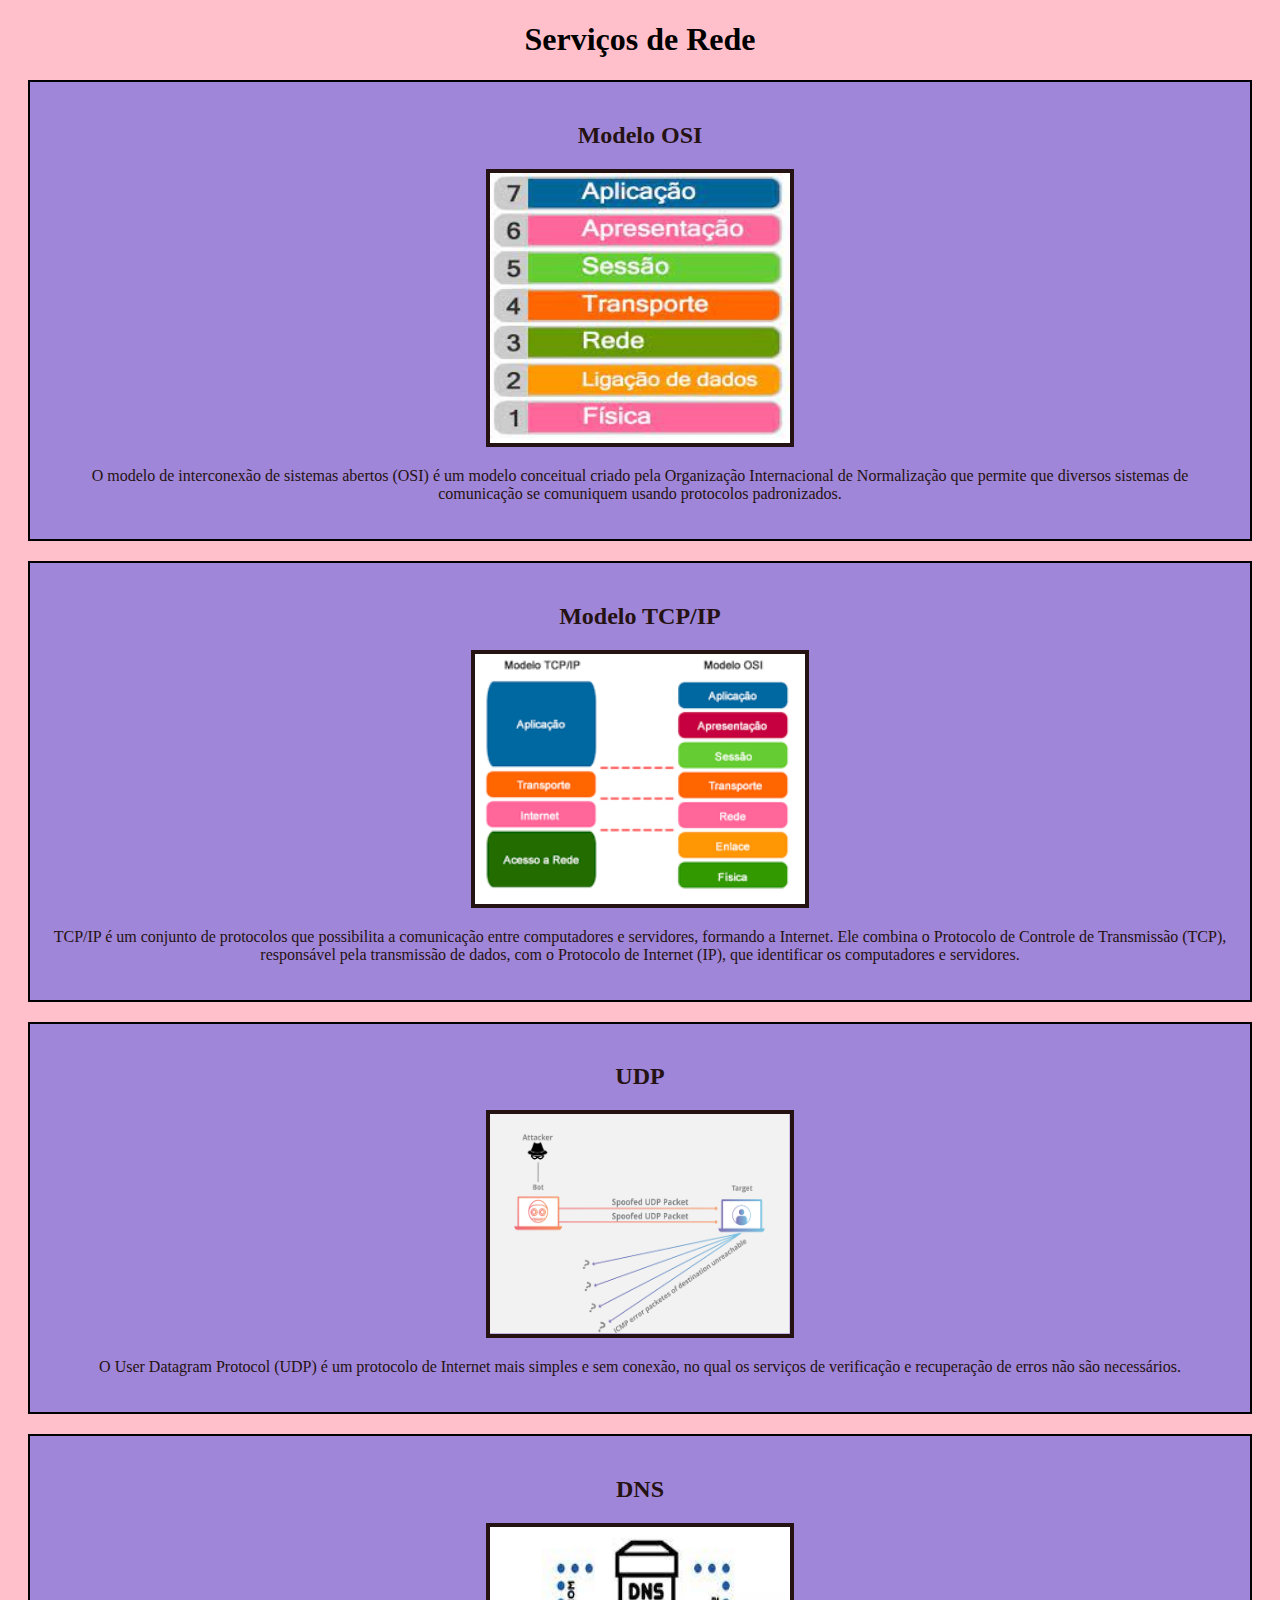
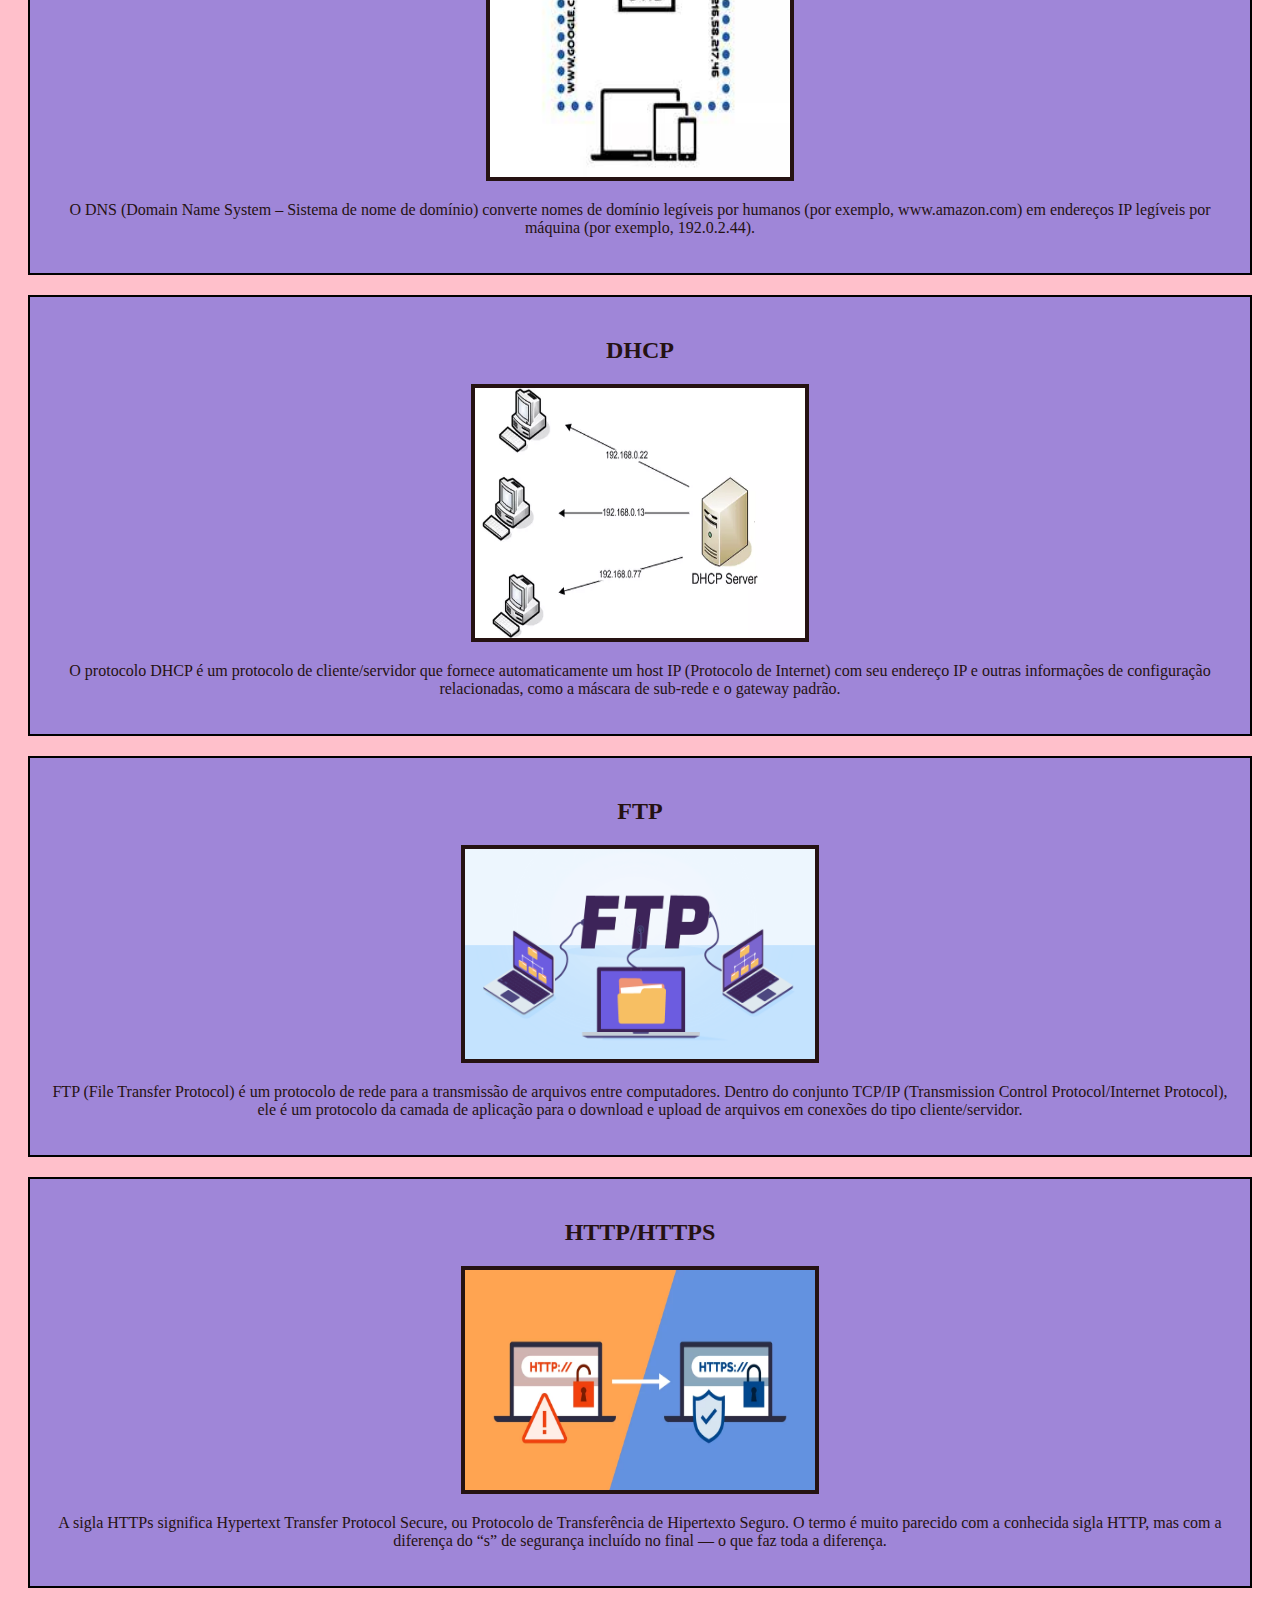
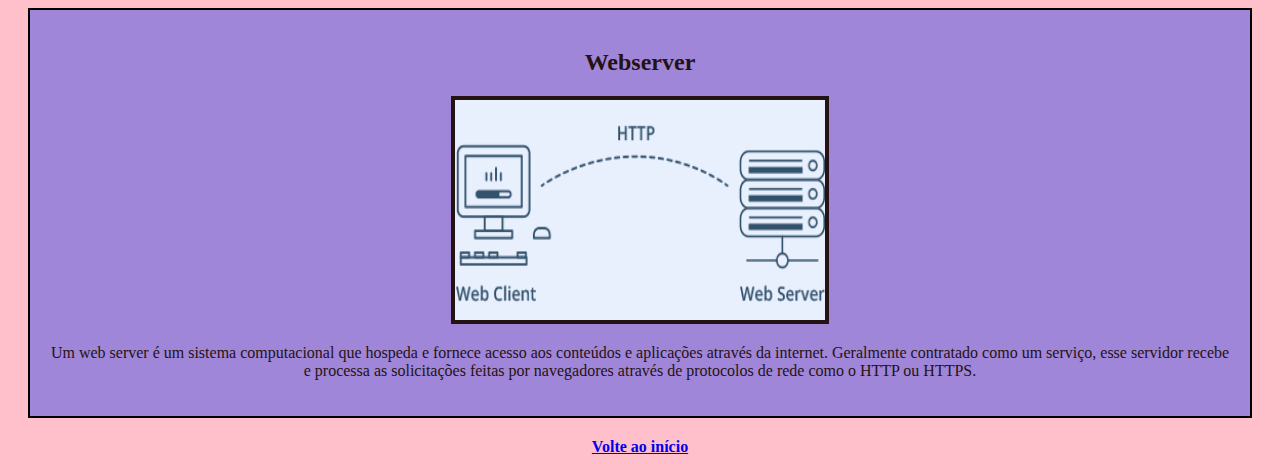
==== rede.html @ 0478d32b "Add files via upload" ====
<!DOCTYPE html>
<html>
<head>
	<title>Webserver</title> 
    <link rel="stylesheet" type="text/css" href="estilos.css">

	<body align="center" bgcolor="pink"></body>

	<main>
	<section id="Bv">
	<h1 align="center">Serviços de Rede</h1>
	</header>
	<nav>
<p align="center"></p>

</head>


<div class="city">
	<h2>Modelo OSI</h2>
	<img border="4" height="270" width="300" src= /img/osi.png>
    <p>O modelo de interconexão de sistemas abertos (OSI) é um modelo conceitual criado pela Organização Internacional de Normalização que permite que diversos sistemas de comunicação se comuniquem usando protocolos padronizados.</p>
</div>


<div class="city">
	<h2>Modelo TCP/IP</h2>
	<img border="4" height="250" width="330" src= /img/tcp.png>
    <p>TCP/IP é um conjunto de protocolos que possibilita a comunicação entre computadores e servidores, formando a Internet. Ele combina o Protocolo de Controle de Transmissão (TCP), responsável pela transmissão de dados, com o Protocolo de Internet (IP), que identificar os computadores e servidores.</p>
</div>


<div class="city">
    <h2>UDP</h2>
    <img border="4" height="220" width="300" src= /img/udp.png>
    <p>O User Datagram Protocol (UDP) é um protocolo de Internet mais simples e sem conexão, no qual os serviços de verificação e recuperação de erros não são necessários.</p>
    </div>


<div class="city">
    <h2>DNS</h2>
    <img border="4" height="250" width="300" src= /img/dns.png>
    <p>O DNS (Domain Name System – Sistema de nome de domínio) converte nomes de domínio legíveis por humanos (por exemplo, www.amazon.com) em endereços IP legíveis por máquina (por exemplo, 192.0.2.44).</p>
    </div>

<div class="city">
    <h2>DHCP</h2>
    <img border="4" height="250" width="330" src= /img/dhcp.png>
    <p>O protocolo DHCP é um protocolo de cliente/servidor que fornece automaticamente um host IP (Protocolo de Internet) com seu endereço IP e outras informações de configuração relacionadas, como a máscara de sub-rede e o gateway padrão.</p>
    </div>

<div class="city">
    <h2>FTP</h2>
    <img border="4" height="210" width="350" src= /img/ftp.png>
    <p>FTP (File Transfer Protocol) é um protocolo de rede para a transmissão de arquivos entre computadores. Dentro do conjunto TCP/IP (Transmission Control Protocol/Internet Protocol), ele é um protocolo da camada de aplicação para o download e upload de arquivos em conexões do tipo cliente/servidor.</p>
    </div>

<div class="city">
    <h2>HTTP/HTTPS</h2>
    <img border="4" height="220" width="350" src= /img/http.png>
    <p>A sigla HTTPs significa Hypertext Transfer Protocol Secure, ou Protocolo de Transferência de Hipertexto Seguro. O termo é muito parecido com a conhecida sigla HTTP, mas com a diferença do “s” de segurança incluído no final — o que faz toda a diferença.</p>
    </div>

<div class="city">
    <h2>Webserver</h2>
    <img border="4" height="220" width="370" src= /img/server.png>
    <p>Um web server é um sistema computacional que hospeda e fornece acesso aos conteúdos e aplicações através da internet. Geralmente contratado como um serviço, esse servidor recebe e processa as solicitações feitas por navegadores através de protocolos de rede como o HTTP ou HTTPS.</p>
    </div>

	<a href="#Bv"><strong>Volte ao início</strong></a>

</main>	
</body>
</html>
---- estilos.css ----
.cabecalho{
    font-family: Georgia, 'Times New Roman', Times, serif;
    font-size: xx-large; 
}

.corpo{
    background-color: rgb(143, 182, 221);  
}

.city {
	background-color: rgb(159, 134, 216);
	color: rgb(37, 18, 18);
	border: 2px solid black;
	margin: 20px;
	padding: 20px;
}
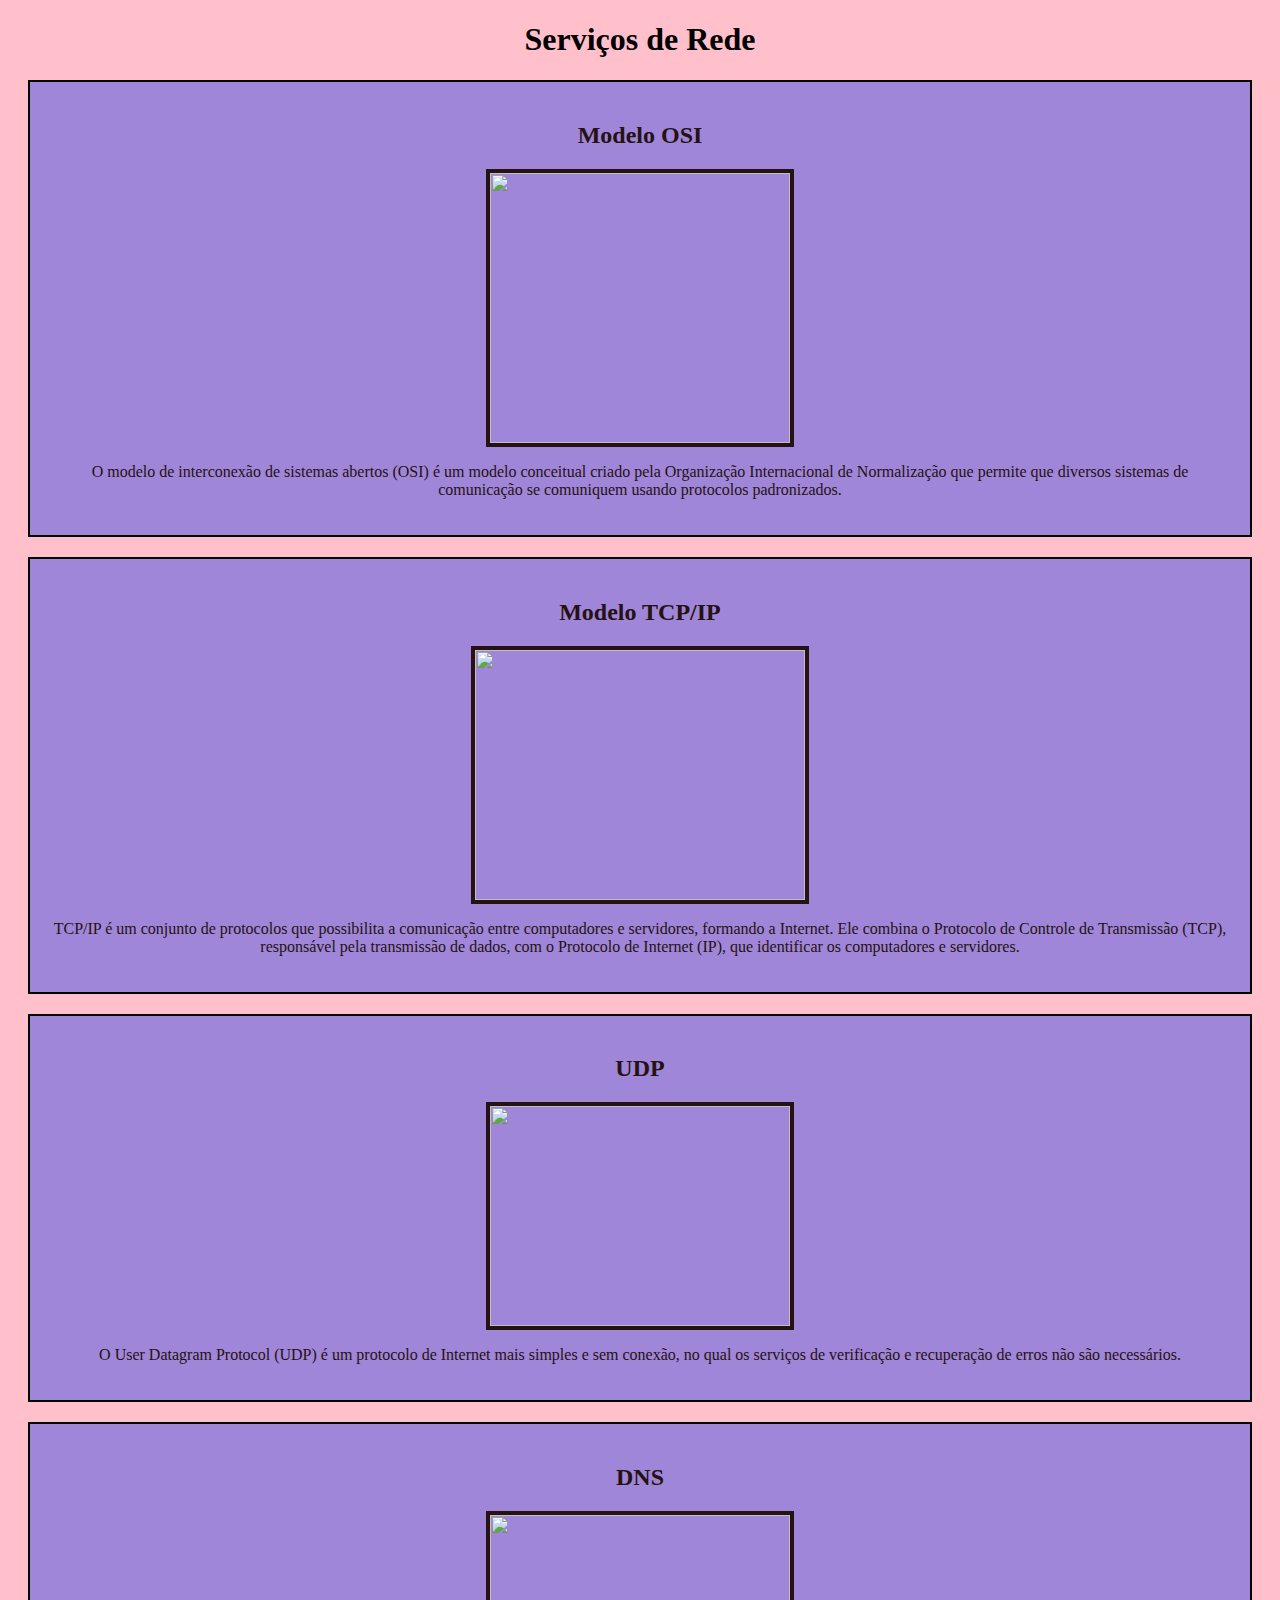
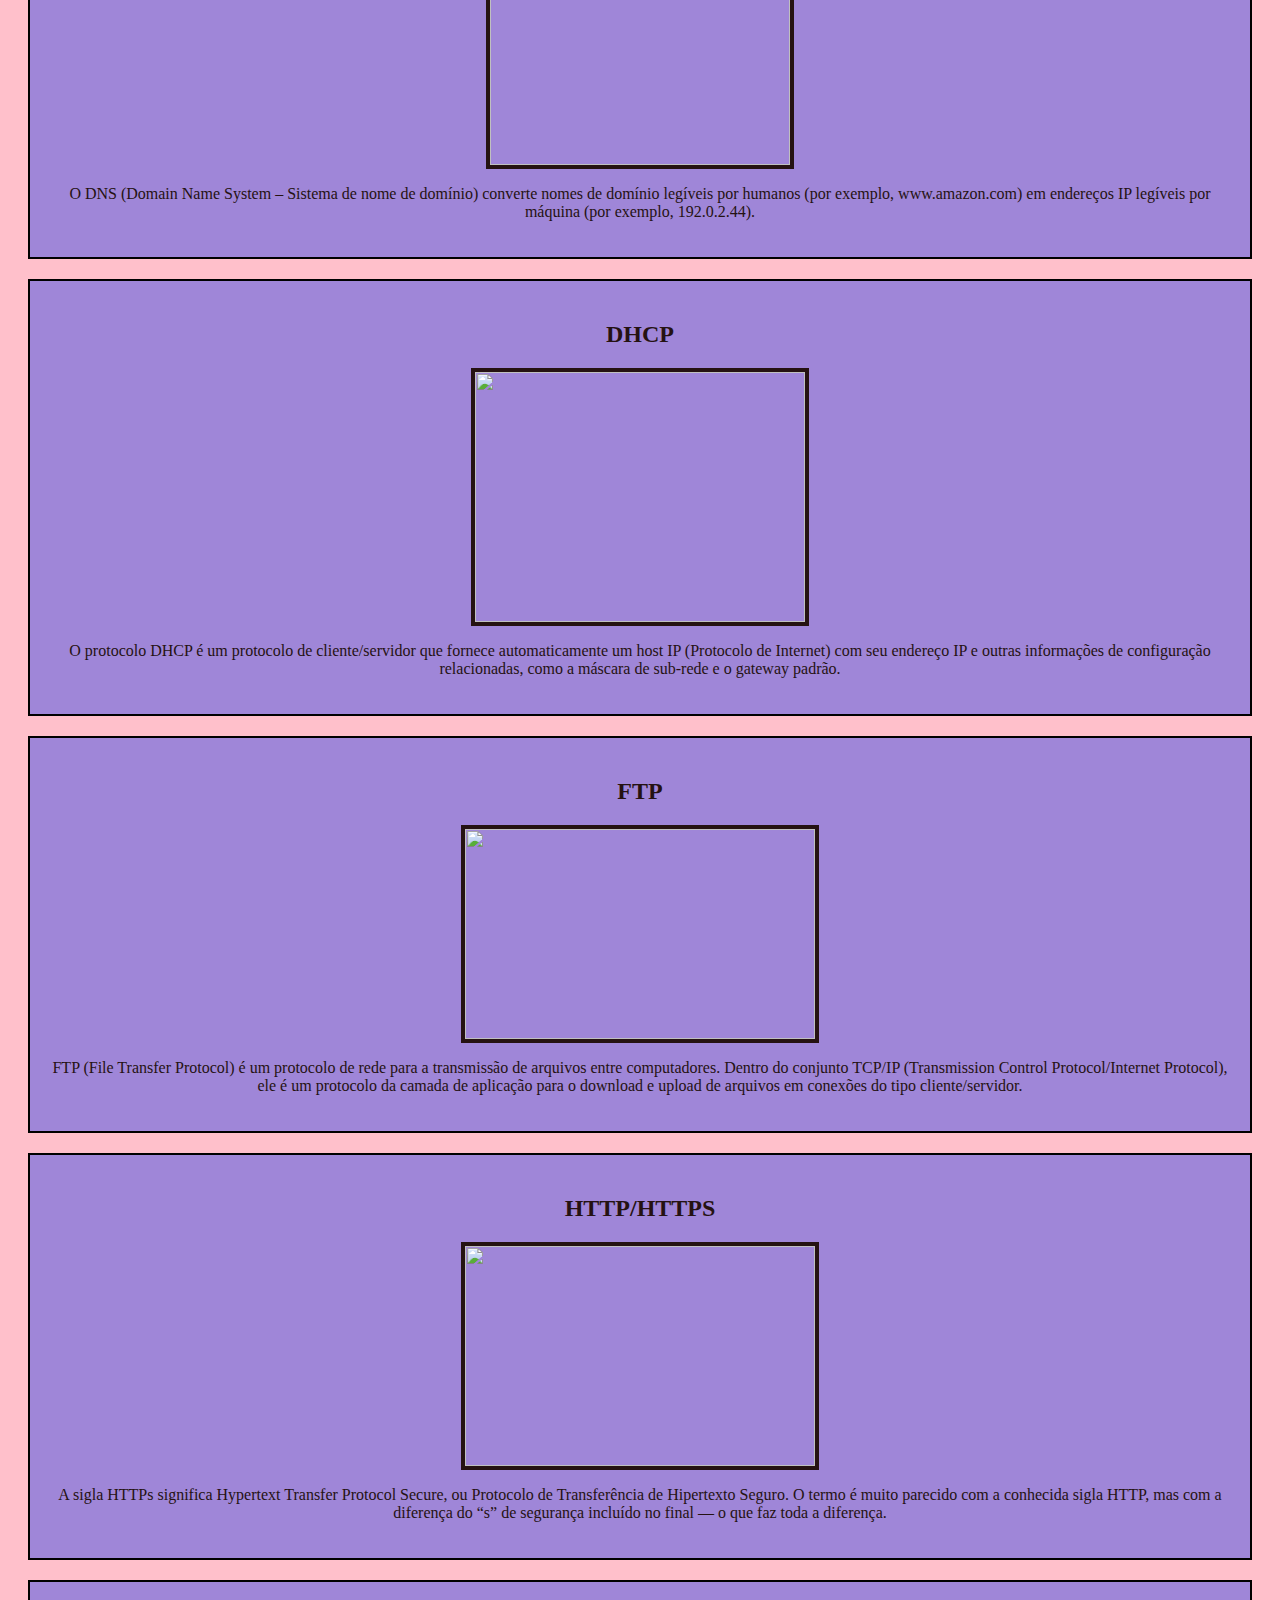
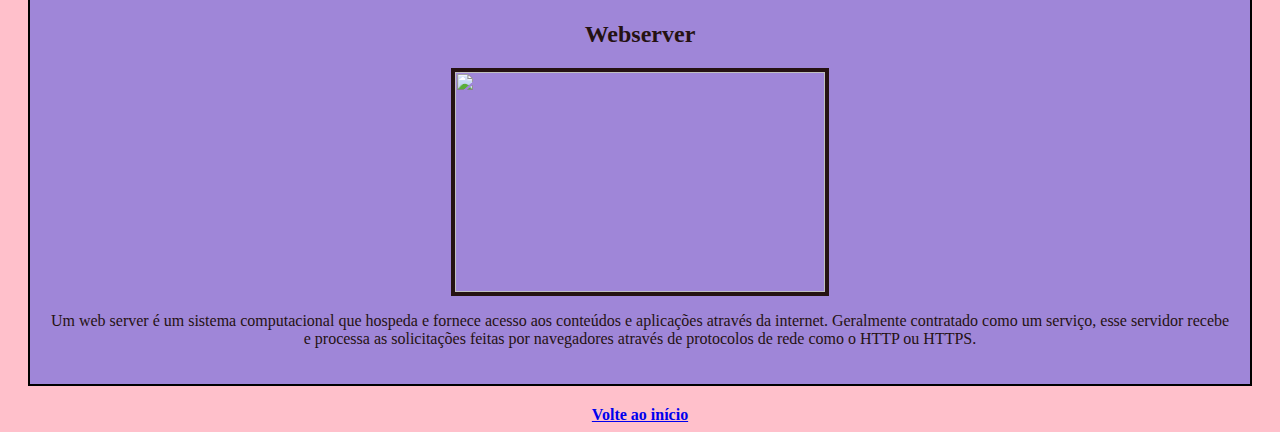
==== commit 31a8b89e: "Add files via upload" ====
--- a/rede.html
+++ b/rede.html
@@ -18,52 +18,52 @@
 
 <div class="city">
 	<h2>Modelo OSI</h2>
-	<img border="4" height="270" width="300" src= /img/osi.png>
+	<img border="4" height="270" width="300" src= /servicos-de-rede/img/osi.png>
     <p>O modelo de interconexão de sistemas abertos (OSI) é um modelo conceitual criado pela Organização Internacional de Normalização que permite que diversos sistemas de comunicação se comuniquem usando protocolos padronizados.</p>
 </div>
 
 
 <div class="city">
 	<h2>Modelo TCP/IP</h2>
-	<img border="4" height="250" width="330" src= /img/tcp.png>
+	<img border="4" height="250" width="330" src= /servicos-de-rede/img/tcp.png>
     <p>TCP/IP é um conjunto de protocolos que possibilita a comunicação entre computadores e servidores, formando a Internet. Ele combina o Protocolo de Controle de Transmissão (TCP), responsável pela transmissão de dados, com o Protocolo de Internet (IP), que identificar os computadores e servidores.</p>
 </div>
 
 
 <div class="city">
     <h2>UDP</h2>
-    <img border="4" height="220" width="300" src= /img/udp.png>
+    <img border="4" height="220" width="300" src= /servicos-de-rede/img/udp.png>
     <p>O User Datagram Protocol (UDP) é um protocolo de Internet mais simples e sem conexão, no qual os serviços de verificação e recuperação de erros não são necessários.</p>
     </div>
 
 
 <div class="city">
     <h2>DNS</h2>
-    <img border="4" height="250" width="300" src= /img/dns.png>
+    <img border="4" height="250" width="300" src= /servicos-de-rede/img/dns.png>
     <p>O DNS (Domain Name System – Sistema de nome de domínio) converte nomes de domínio legíveis por humanos (por exemplo, www.amazon.com) em endereços IP legíveis por máquina (por exemplo, 192.0.2.44).</p>
     </div>
 
 <div class="city">
     <h2>DHCP</h2>
-    <img border="4" height="250" width="330" src= /img/dhcp.png>
+    <img border="4" height="250" width="330" src= /servicos-de-rede/img/dhcp.png>
     <p>O protocolo DHCP é um protocolo de cliente/servidor que fornece automaticamente um host IP (Protocolo de Internet) com seu endereço IP e outras informações de configuração relacionadas, como a máscara de sub-rede e o gateway padrão.</p>
     </div>
 
 <div class="city">
     <h2>FTP</h2>
-    <img border="4" height="210" width="350" src= /img/ftp.png>
+    <img border="4" height="210" width="350" src= /servicos-de-rede/img/ftp.png>
     <p>FTP (File Transfer Protocol) é um protocolo de rede para a transmissão de arquivos entre computadores. Dentro do conjunto TCP/IP (Transmission Control Protocol/Internet Protocol), ele é um protocolo da camada de aplicação para o download e upload de arquivos em conexões do tipo cliente/servidor.</p>
     </div>
 
 <div class="city">
     <h2>HTTP/HTTPS</h2>
-    <img border="4" height="220" width="350" src= /img/http.png>
+    <img border="4" height="220" width="350" src= /servicos-de-rede/img/http.png>
     <p>A sigla HTTPs significa Hypertext Transfer Protocol Secure, ou Protocolo de Transferência de Hipertexto Seguro. O termo é muito parecido com a conhecida sigla HTTP, mas com a diferença do “s” de segurança incluído no final — o que faz toda a diferença.</p>
     </div>
 
 <div class="city">
     <h2>Webserver</h2>
-    <img border="4" height="220" width="370" src= /img/server.png>
+    <img border="4" height="220" width="370" src= /servicos-de-rede/img/server.png>
     <p>Um web server é um sistema computacional que hospeda e fornece acesso aos conteúdos e aplicações através da internet. Geralmente contratado como um serviço, esse servidor recebe e processa as solicitações feitas por navegadores através de protocolos de rede como o HTTP ou HTTPS.</p>
     </div>
 
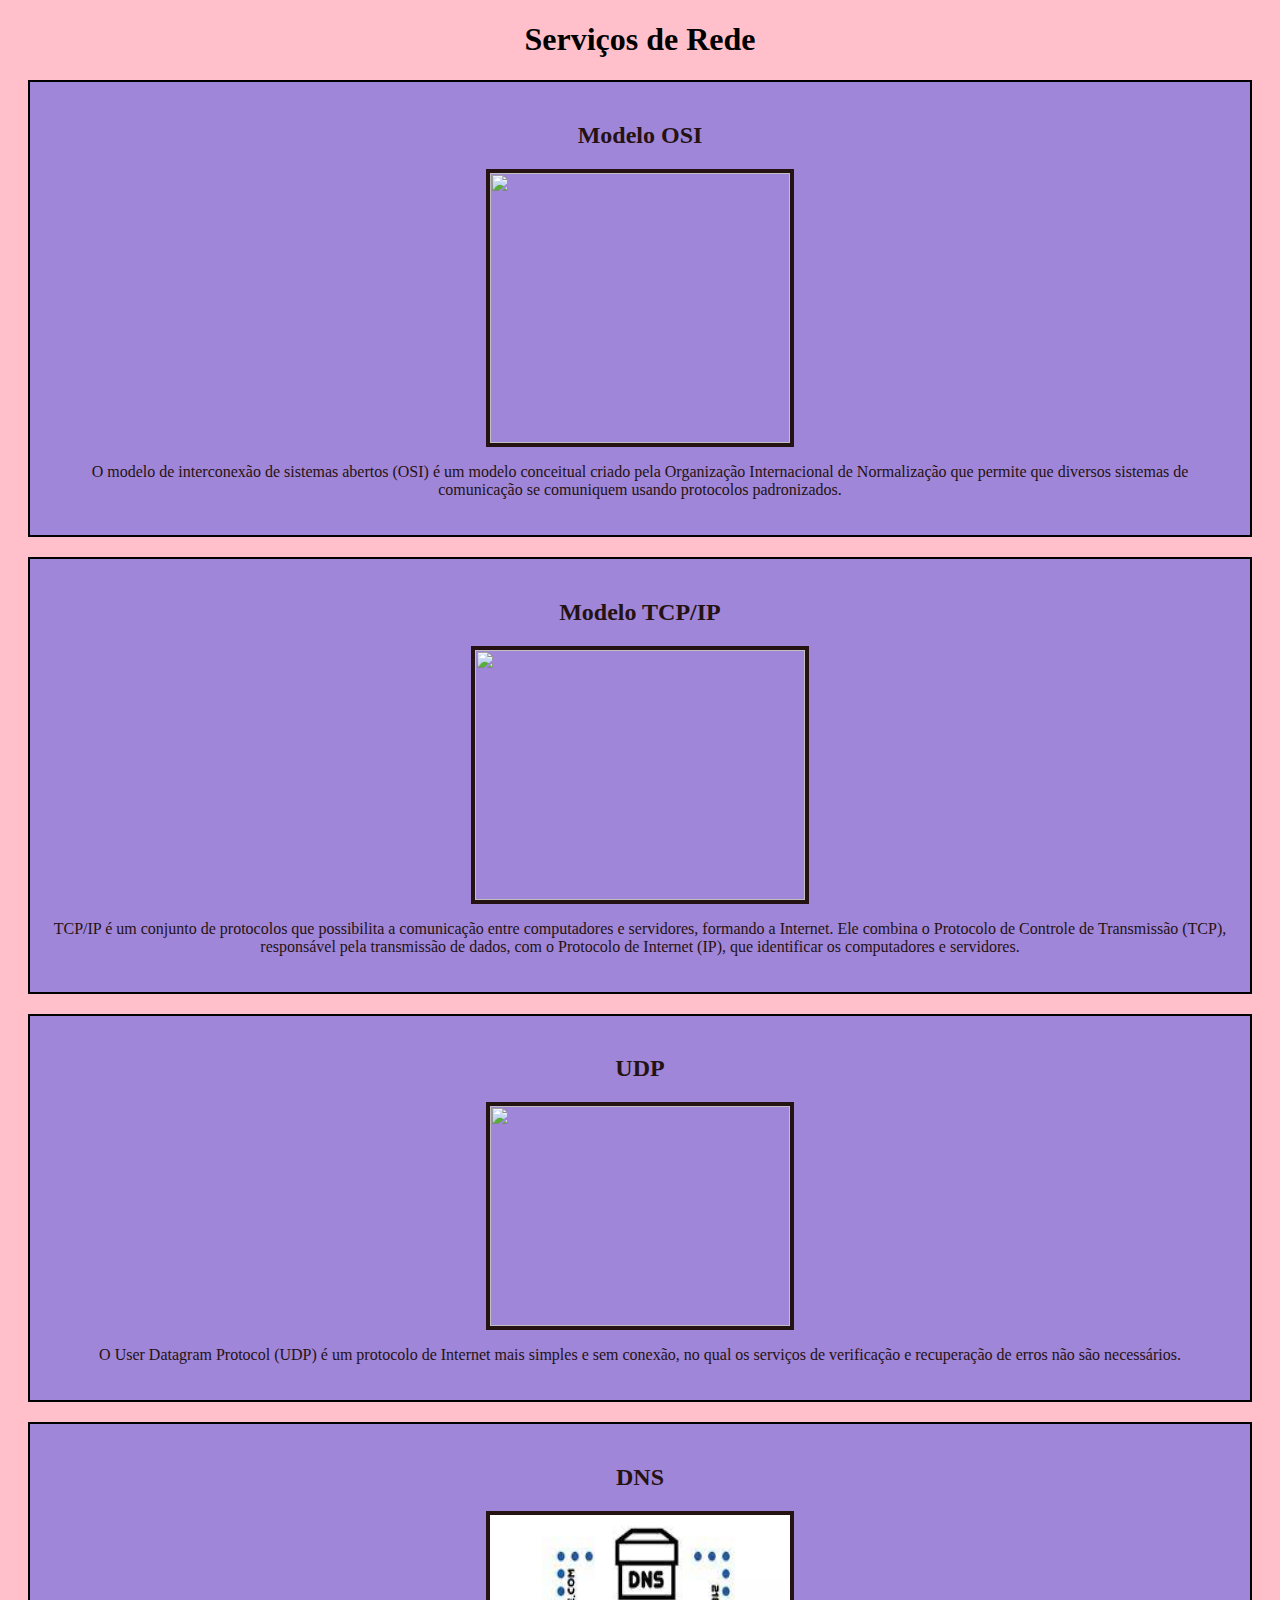
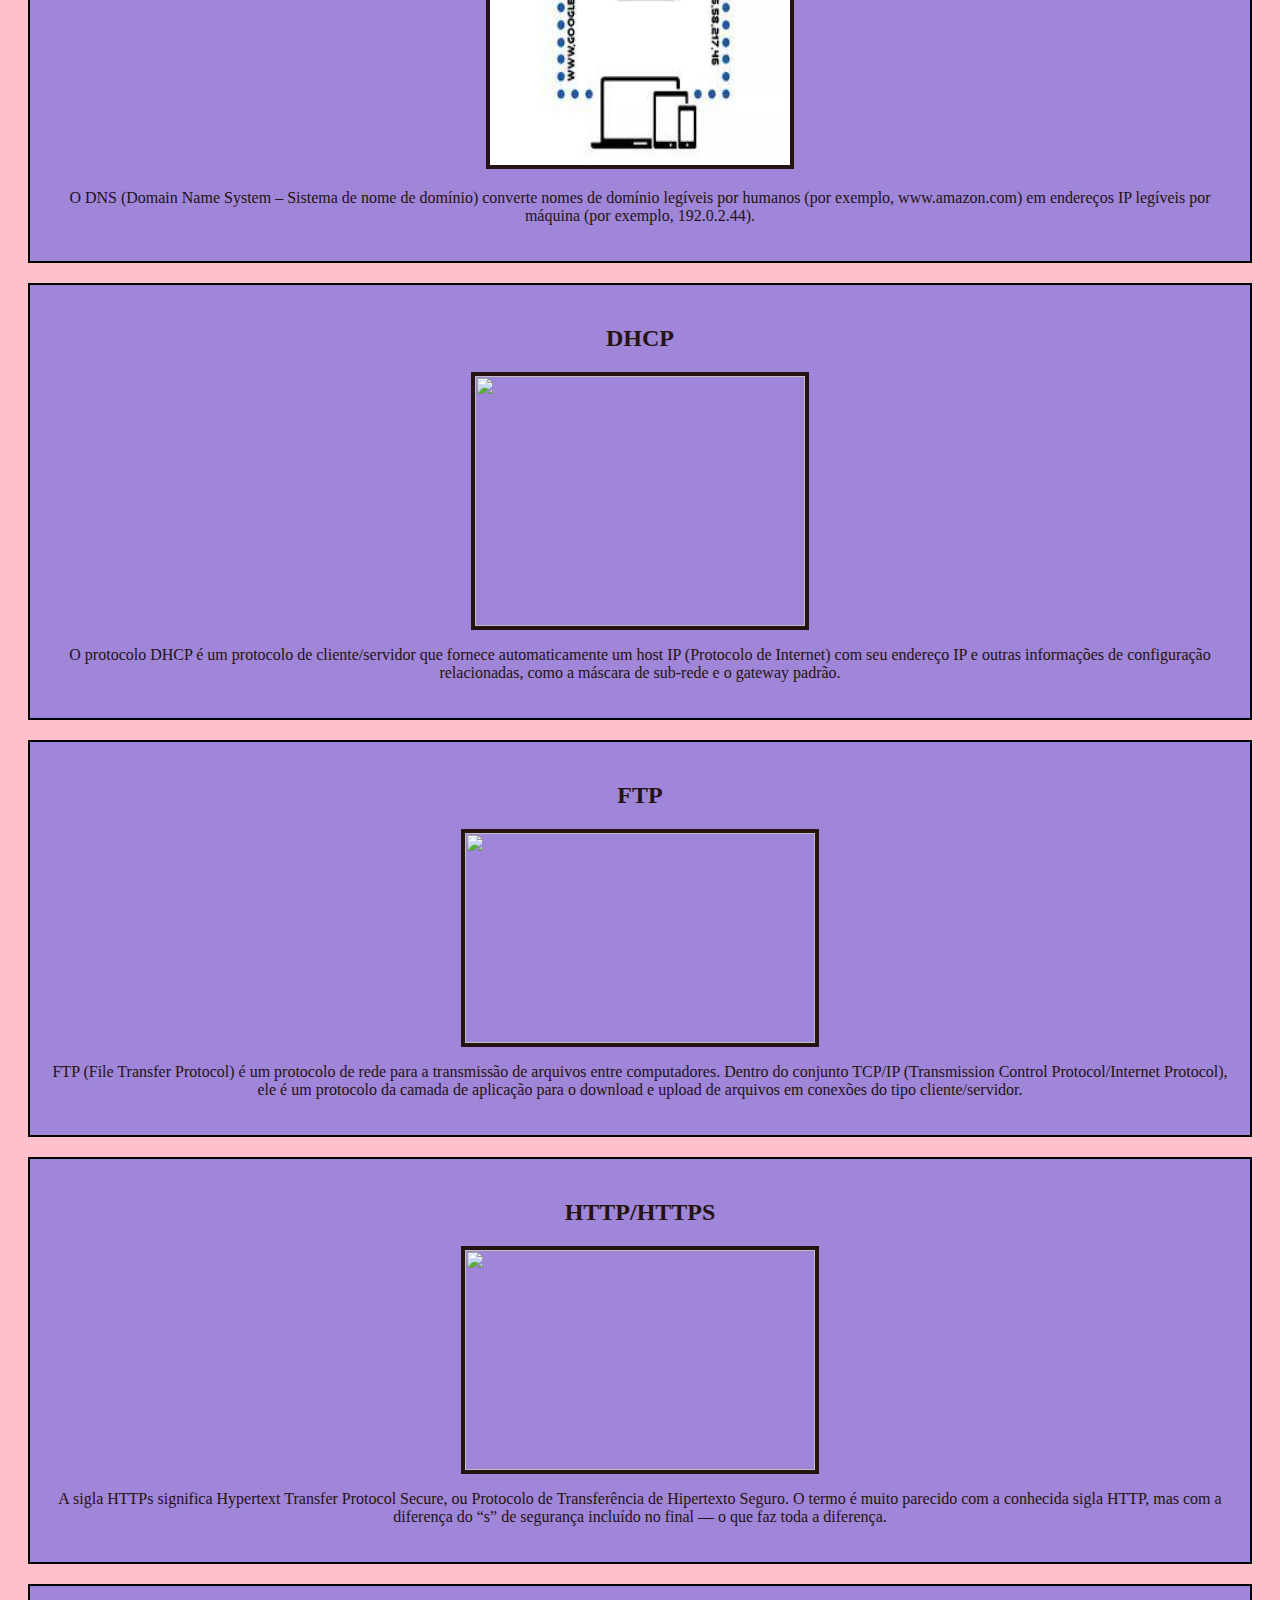
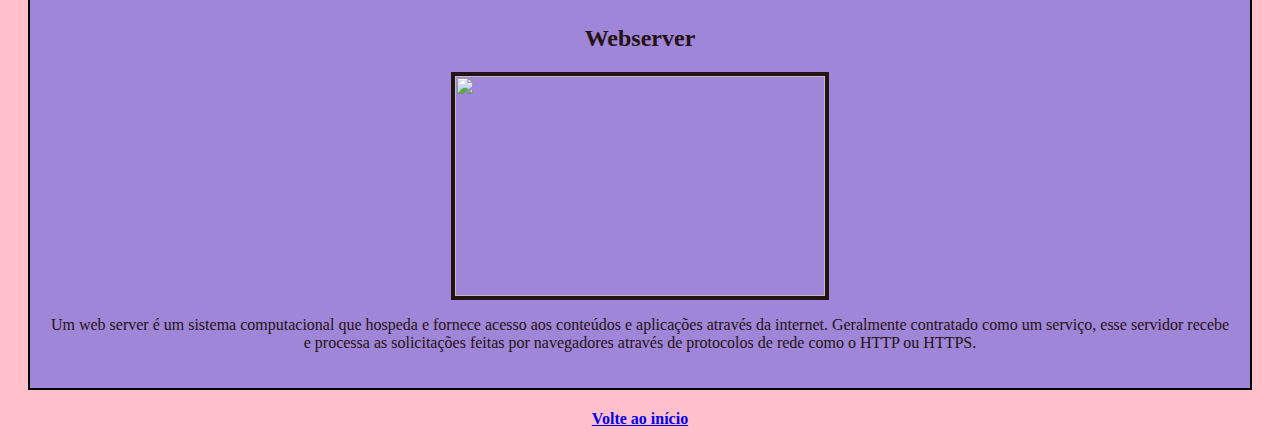
==== commit bc9cc1ee: "Add files via upload" ====
--- a/rede.html
+++ b/rede.html
@@ -39,7 +39,7 @@
 
 <div class="city">
     <h2>DNS</h2>
-    <img border="4" height="250" width="300" src= /servicos-de-rede/img/dns.png>
+    <img border="4" height="250" width="300" src= ./img/dns.png>
     <p>O DNS (Domain Name System – Sistema de nome de domínio) converte nomes de domínio legíveis por humanos (por exemplo, www.amazon.com) em endereços IP legíveis por máquina (por exemplo, 192.0.2.44).</p>
     </div>
 
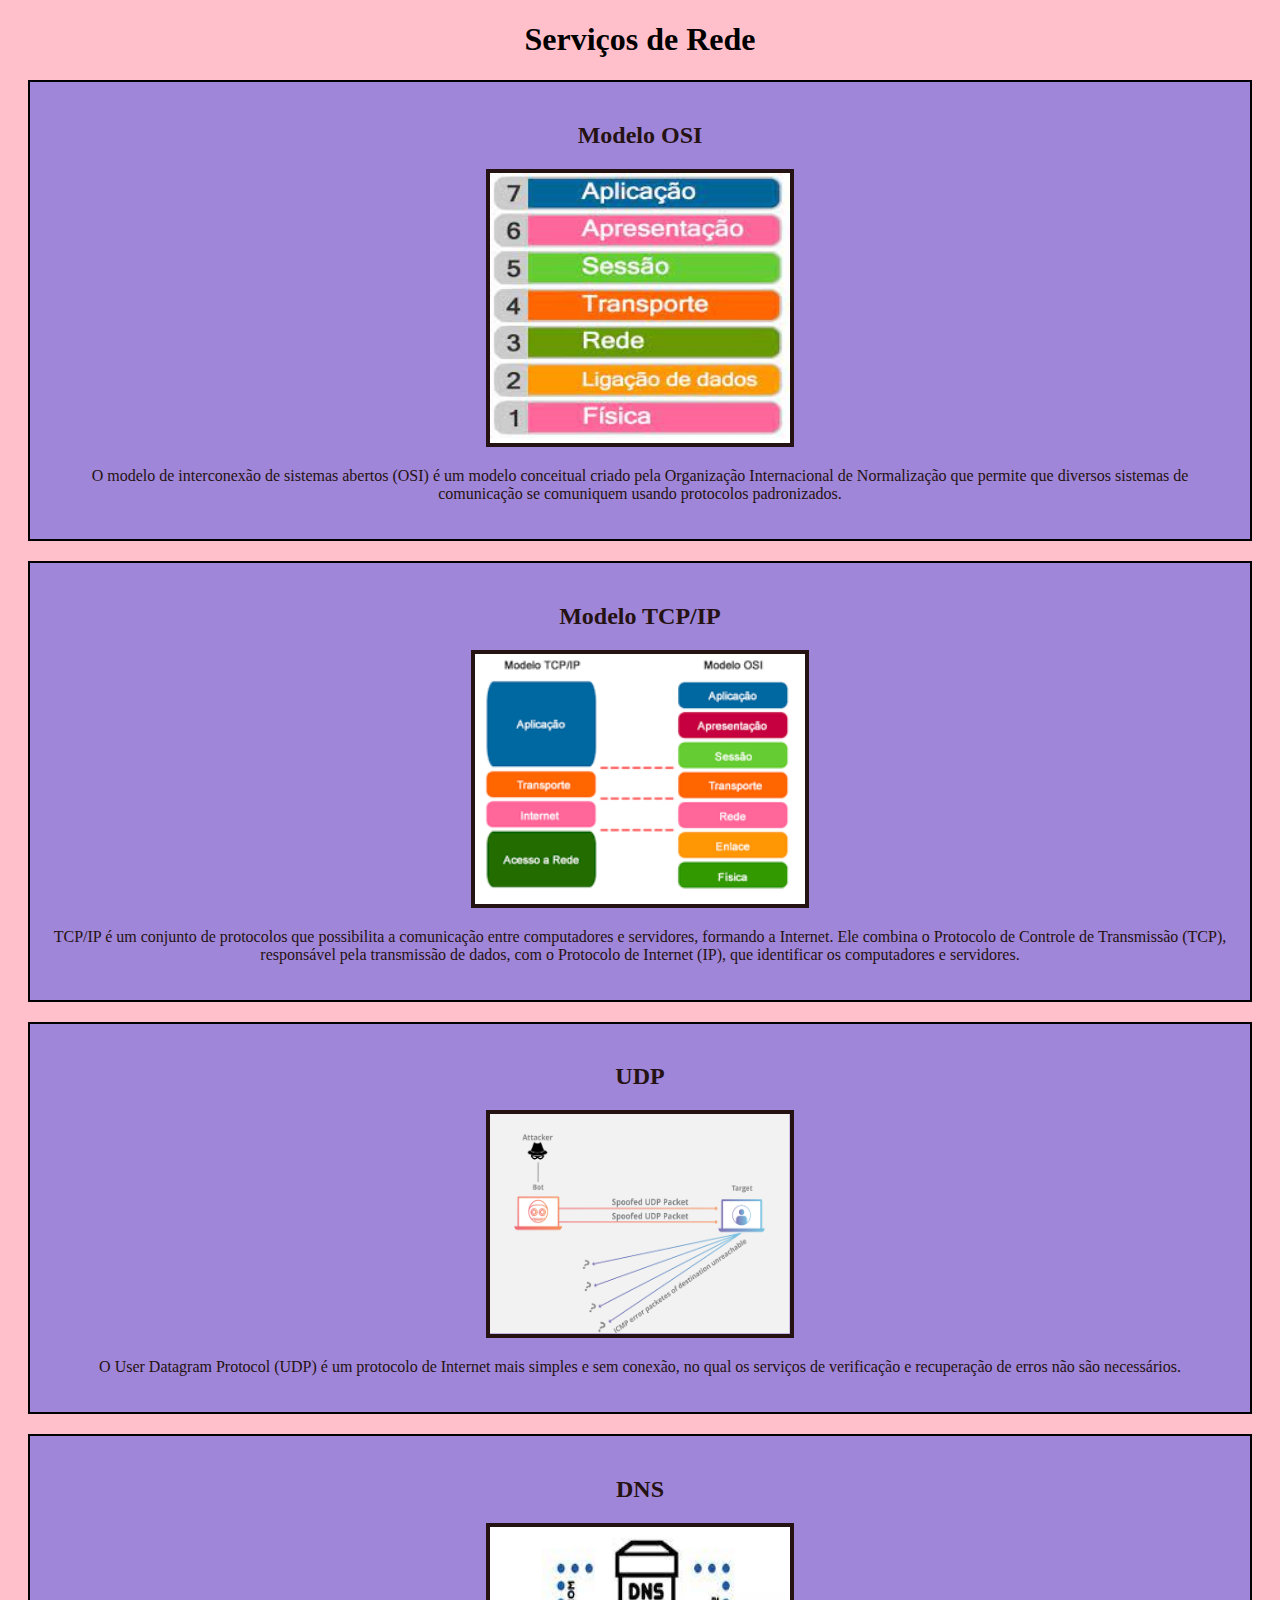
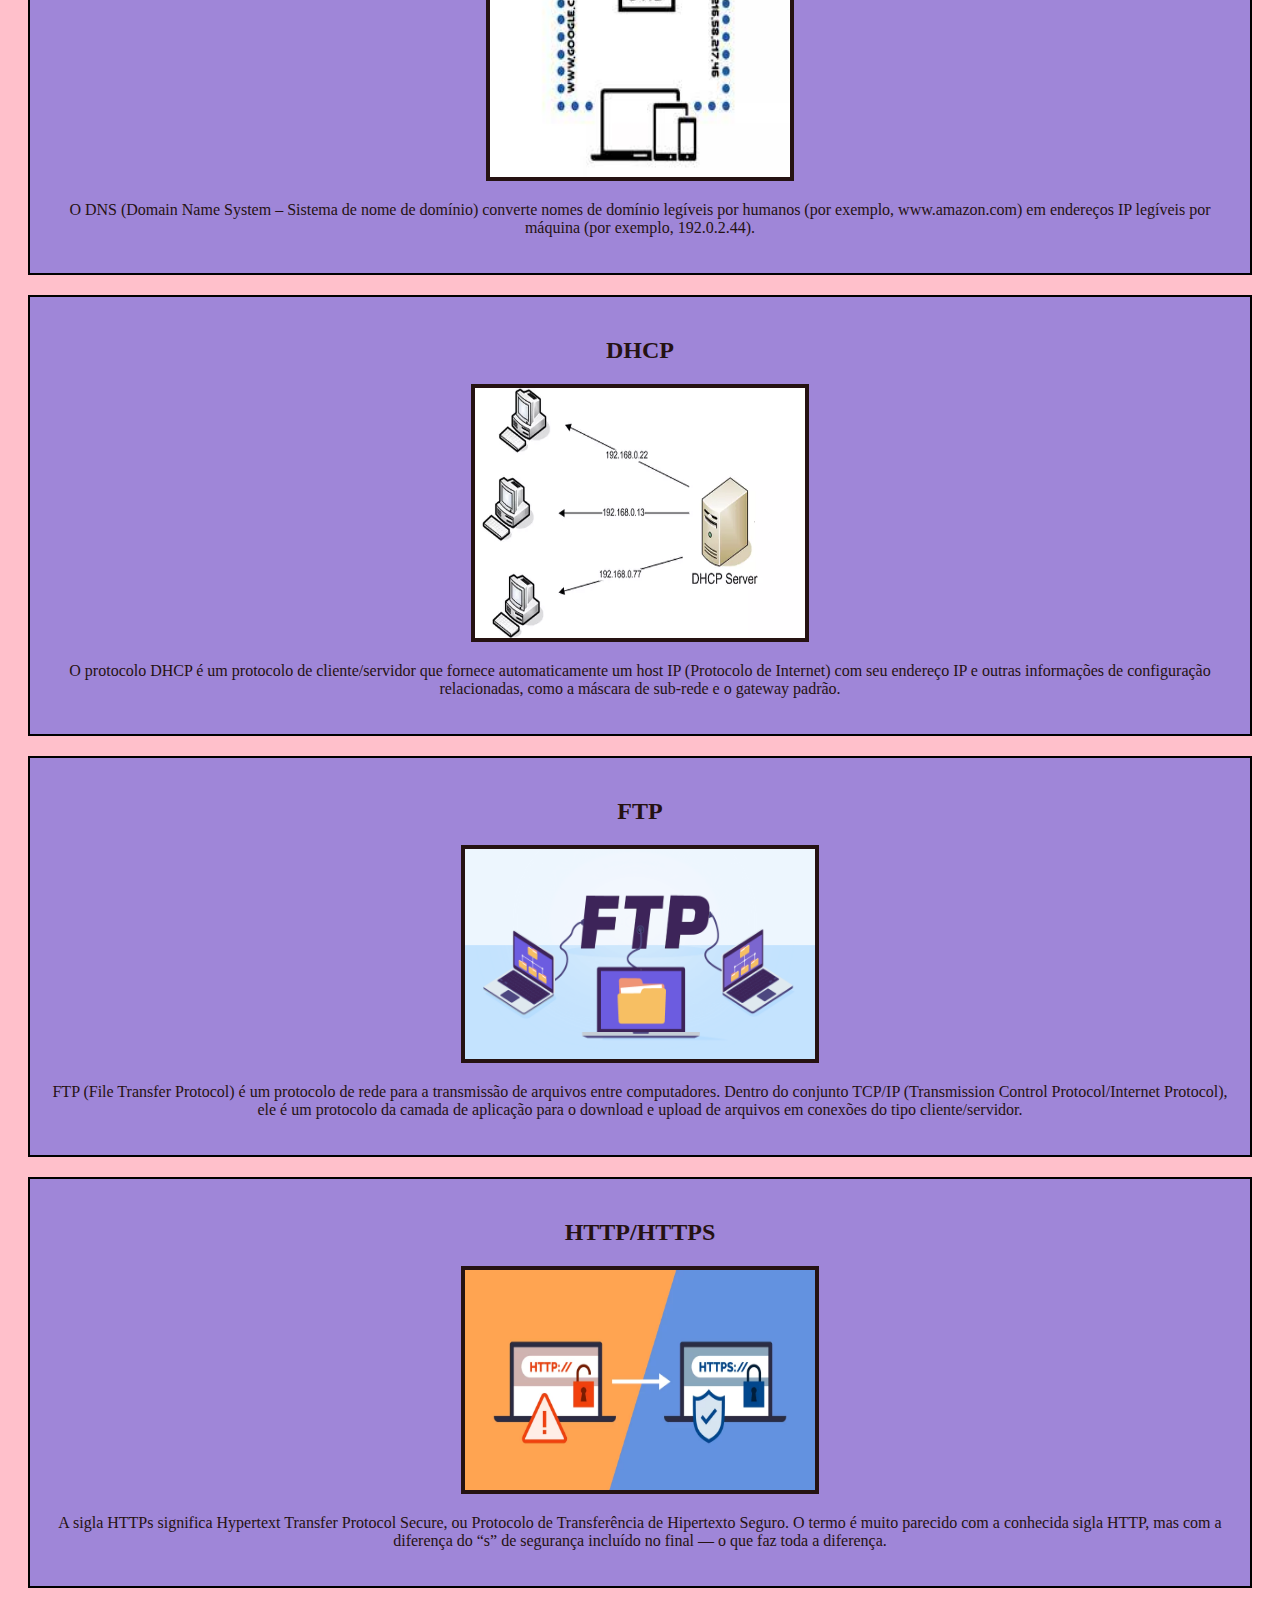
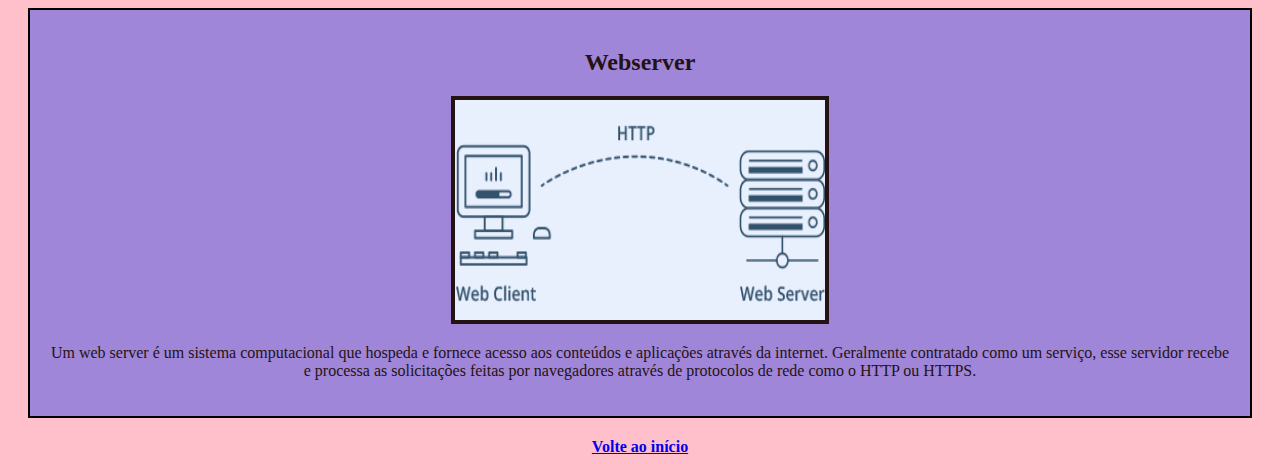
==== commit 1ff5e19b: "Add files via upload" ====
--- a/rede.html
+++ b/rede.html
@@ -18,21 +18,21 @@
 
 <div class="city">
 	<h2>Modelo OSI</h2>
-	<img border="4" height="270" width="300" src= /servicos-de-rede/img/osi.png>
+	<img border="4" height="270" width="300" src= ./img/osi.png>
     <p>O modelo de interconexão de sistemas abertos (OSI) é um modelo conceitual criado pela Organização Internacional de Normalização que permite que diversos sistemas de comunicação se comuniquem usando protocolos padronizados.</p>
 </div>
 
 
 <div class="city">
 	<h2>Modelo TCP/IP</h2>
-	<img border="4" height="250" width="330" src= /servicos-de-rede/img/tcp.png>
+	<img border="4" height="250" width="330" src= ./img/tcp.png>
     <p>TCP/IP é um conjunto de protocolos que possibilita a comunicação entre computadores e servidores, formando a Internet. Ele combina o Protocolo de Controle de Transmissão (TCP), responsável pela transmissão de dados, com o Protocolo de Internet (IP), que identificar os computadores e servidores.</p>
 </div>
 
 
 <div class="city">
     <h2>UDP</h2>
-    <img border="4" height="220" width="300" src= /servicos-de-rede/img/udp.png>
+    <img border="4" height="220" width="300" src= ./img/udp.png>
     <p>O User Datagram Protocol (UDP) é um protocolo de Internet mais simples e sem conexão, no qual os serviços de verificação e recuperação de erros não são necessários.</p>
     </div>
 
@@ -45,25 +45,25 @@
 
 <div class="city">
     <h2>DHCP</h2>
-    <img border="4" height="250" width="330" src= /servicos-de-rede/img/dhcp.png>
+    <img border="4" height="250" width="330" src= ./img/dhcp.png>
     <p>O protocolo DHCP é um protocolo de cliente/servidor que fornece automaticamente um host IP (Protocolo de Internet) com seu endereço IP e outras informações de configuração relacionadas, como a máscara de sub-rede e o gateway padrão.</p>
     </div>
 
 <div class="city">
     <h2>FTP</h2>
-    <img border="4" height="210" width="350" src= /servicos-de-rede/img/ftp.png>
+    <img border="4" height="210" width="350" src= ./img/ftp.png>
     <p>FTP (File Transfer Protocol) é um protocolo de rede para a transmissão de arquivos entre computadores. Dentro do conjunto TCP/IP (Transmission Control Protocol/Internet Protocol), ele é um protocolo da camada de aplicação para o download e upload de arquivos em conexões do tipo cliente/servidor.</p>
     </div>
 
 <div class="city">
     <h2>HTTP/HTTPS</h2>
-    <img border="4" height="220" width="350" src= /servicos-de-rede/img/http.png>
+    <img border="4" height="220" width="350" src= ./img/http.png>
     <p>A sigla HTTPs significa Hypertext Transfer Protocol Secure, ou Protocolo de Transferência de Hipertexto Seguro. O termo é muito parecido com a conhecida sigla HTTP, mas com a diferença do “s” de segurança incluído no final — o que faz toda a diferença.</p>
     </div>
 
 <div class="city">
     <h2>Webserver</h2>
-    <img border="4" height="220" width="370" src= /servicos-de-rede/img/server.png>
+    <img border="4" height="220" width="370" src= ./img/server.png>
     <p>Um web server é um sistema computacional que hospeda e fornece acesso aos conteúdos e aplicações através da internet. Geralmente contratado como um serviço, esse servidor recebe e processa as solicitações feitas por navegadores através de protocolos de rede como o HTTP ou HTTPS.</p>
     </div>
 
